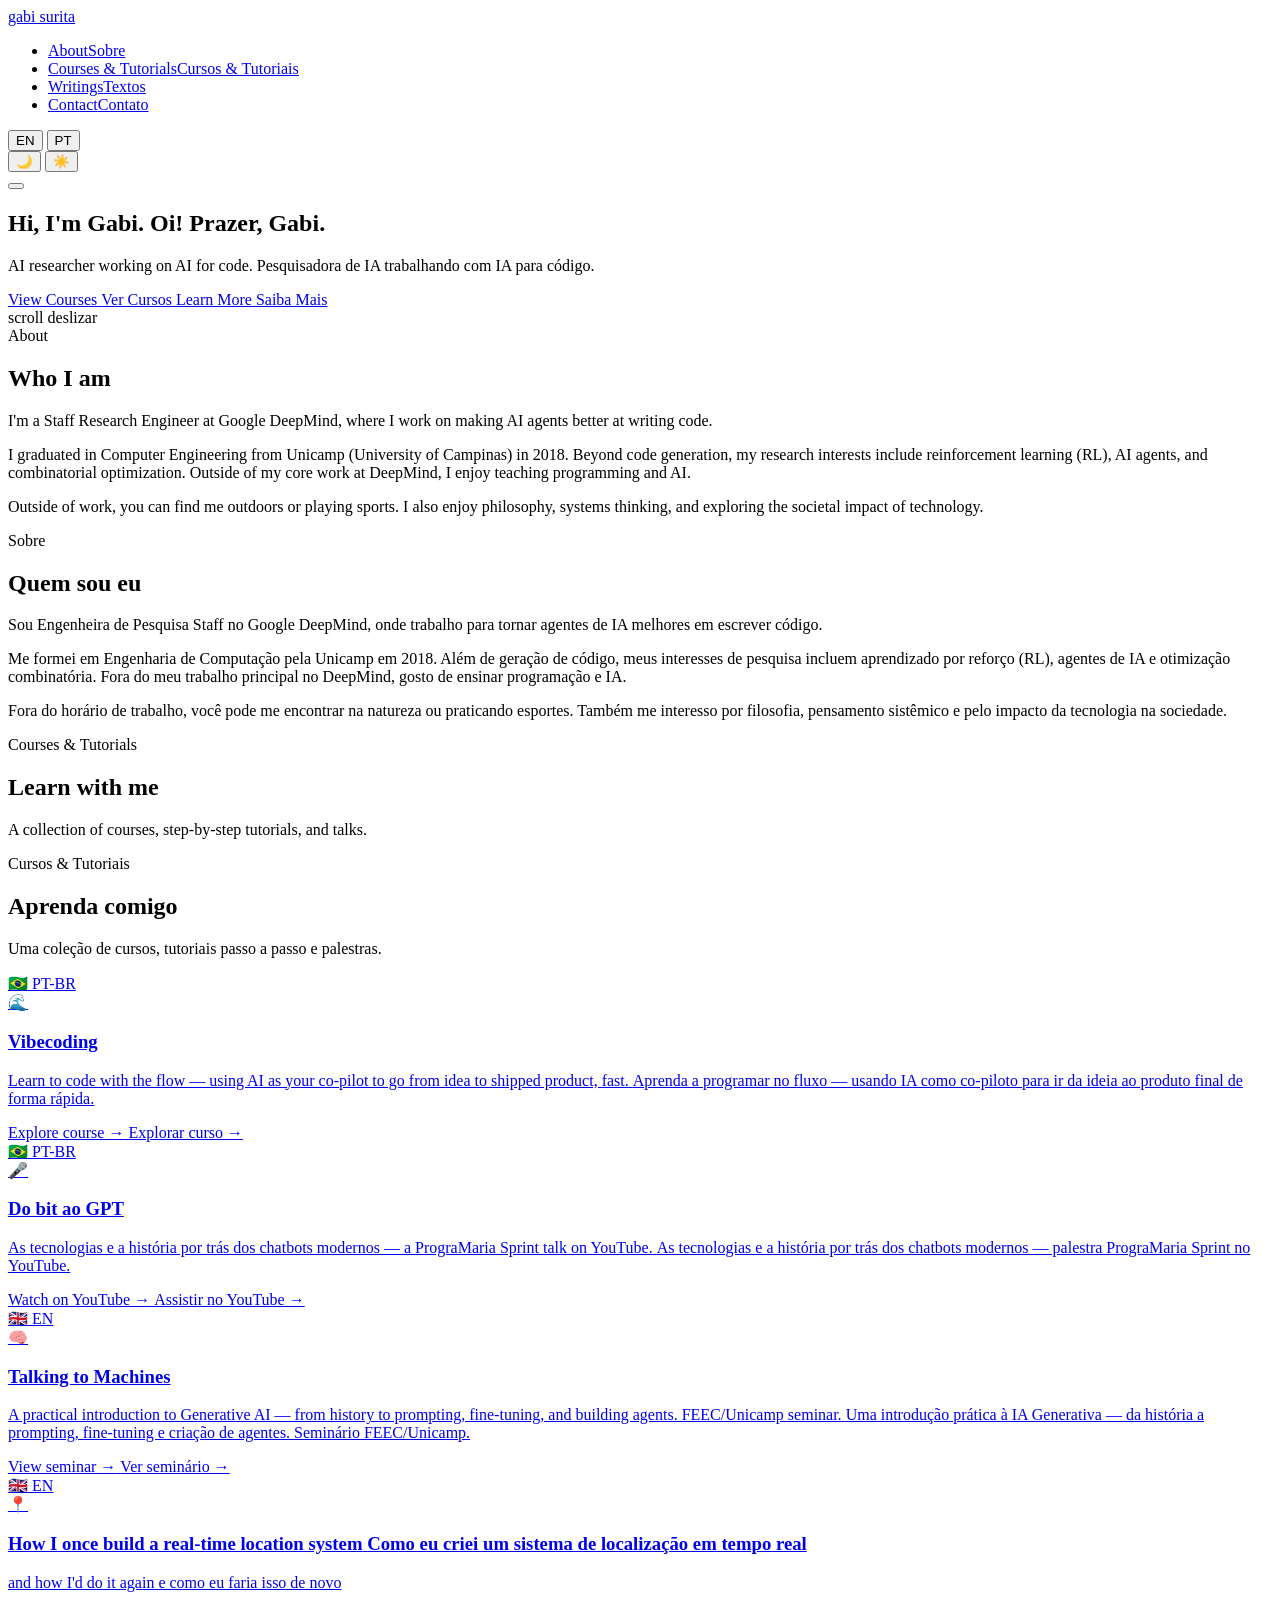
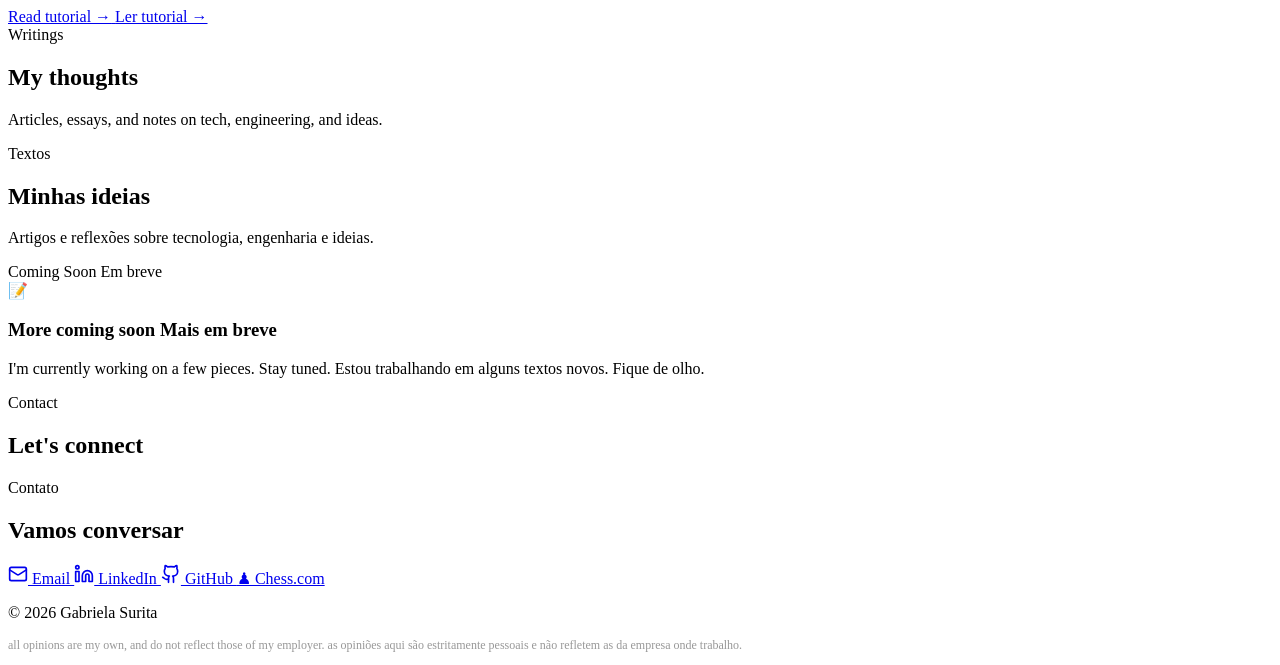
==== index.html @ 61b85360 "Update profile and website presentation" ====
<!DOCTYPE html>
<html lang="en-uk">

<head>
  <meta charset="UTF-8" />
  <meta name="viewport" content="width=device-width, initial-scale=1.0" />
  <title>Gabi Surita</title>
  <meta name="description"
    content="Gabriela Surita — AI researcher working on code generation and intelligent agents." />
  <link rel="preconnect" href="https://fonts.googleapis.com" />
  <link rel="preconnect" href="https://fonts.gstatic.com" crossorigin />
  <link
    href="https://fonts.googleapis.com/css2?family=Inter:wght@300;400;500;600;700&family=Outfit:wght@300;400;600;700;900&display=swap"
    rel="stylesheet" />
  <link rel="stylesheet" href="assets/style.css" />
</head>

<body>

  <!-- NAV -->
  <nav class="nav" id="nav">
    <div class="nav-inner">
      <a href="/" class="nav-logo">gabi surita</a>
      <ul class="nav-links" id="nav-links">
        <li><a href="#about"><span lang="en-uk">About</span><span lang="pt-br">Sobre</span></a></li>
        <li><a href="#courses"><span lang="en-uk">Courses & Tutorials</span><span lang="pt-br">Cursos &
              Tutoriais</span></a></li>
        <li><a href="#writings"><span lang="en-uk">Writings</span><span lang="pt-br">Textos</span></a></li>
        <li><a href="#contact"><span lang="en-uk">Contact</span><span lang="pt-br">Contato</span></a></li>
      </ul>
      <div class="nav-actions">
        <div class="toggle-group" id="lang-toggle-group">
          <button class="toggle-btn active" data-lang="en-uk" aria-label="English version">EN</button>
          <button class="toggle-btn" data-lang="pt-br" aria-label="Versão em Português">PT</button>
        </div>
        <div class="toggle-group" id="theme-toggle-group">
          <button class="toggle-btn" data-theme-btn="dark"
            aria-label="Mudar para modo escuro / Switch to dark mode">🌙</button>
          <button class="toggle-btn" data-theme-btn="light"
            aria-label="Mudar para modo claro / Switch to light mode">☀️</button>
        </div>
      </div>
      <button class="nav-toggle" id="nav-toggle" aria-label="Toggle menu">
        <span></span><span></span><span></span>
      </button>
    </div>
  </nav>

  <!-- HERO -->
  <section class="hero" id="hero">
    <div class="hero-bg"></div>
    <div class="hero-content">
      <h1 class="hero-title">
        <span lang="en-uk">Hi, I'm <span class="gradient-text">Gabi</span>.</span>
        <span lang="pt-br">Oi! Prazer, <span class="gradient-text">Gabi</span>.</span>
      </h1>
      <p class="hero-subtitle">
        <span lang="en-uk">AI researcher working on AI for code.</span>
        <span lang="pt-br">Pesquisadora de IA trabalhando com IA para código.</span>
      </p>
      <div class="hero-cta">
        <a href="#courses" class="btn btn-primary" id="hero-courses-btn">
          <span lang="en-uk">View Courses</span>
          <span lang="pt-br">Ver Cursos</span>
        </a>
        <a href="#about" class="btn btn-ghost" id="hero-about-btn">
          <span lang="en-uk">Learn More</span>
          <span lang="pt-br">Saiba Mais</span>
        </a>
      </div>
    </div>
    <div class="hero-scroll-hint">
      <span lang="en-uk">scroll</span>
      <span lang="pt-br">deslizar</span>
      <div class="scroll-line"></div>
    </div>
  </section>

  <!-- ABOUT -->
  <section class="section" id="about">
    <div class="container">
      <div lang="en-uk">
        <span class="section-label">About</span>
        <h2 class="section-title">Who I am</h2>
        <p class="section-body" style="margin-bottom: 1rem;">
          I'm a Staff Research Engineer at Google DeepMind, where I work on making AI agents better at writing code.
        </p>
        <p class="section-body" style="margin-bottom: 1rem;">
          I graduated in Computer Engineering from Unicamp (University of Campinas) in 2018. Beyond code generation,
          my research interests include reinforcement learning (RL), AI agents, and combinatorial optimization.
          Outside of my core work at DeepMind, I enjoy teaching programming and AI.
        </p>
        <p class="section-body">
          Outside of work, you can find me outdoors or playing sports. I also enjoy philosophy, systems thinking,
          and exploring the societal impact of technology.
        </p>
      </div>
      <div lang="pt-br">
        <span class="section-label">Sobre</span>
        <h2 class="section-title">Quem sou eu</h2>
        <p class="section-body" style="margin-bottom: 1rem;">
          Sou Engenheira de Pesquisa Staff no Google DeepMind, onde trabalho para tornar agentes de IA melhores em
          escrever código.
        </p>
        <p class="section-body" style="margin-bottom: 1rem;">
          Me formei em Engenharia de Computação pela Unicamp em 2018. Além de geração de código, meus interesses de
          pesquisa incluem aprendizado por reforço (RL), agentes de IA e otimização combinatória. Fora do meu trabalho
          principal no DeepMind, gosto de ensinar programação e IA.
        </p>
        <p class="section-body">
          Fora do horário de trabalho, você pode me encontrar na natureza ou praticando esportes. Também me interesso
          por filosofia, pensamento sistêmico e pelo impacto da tecnologia na sociedade.
        </p>
      </div>
    </div>
  </section>

  <!-- COURSES -->
  <section class="section section-alt" id="courses">
    <div class="container">
      <div lang="en-uk">
        <span class="section-label">Courses & Tutorials</span>
        <h2 class="section-title">Learn with me</h2>
        <p class="section-body">A collection of courses, step-by-step tutorials, and talks.</p>
      </div>
      <div lang="pt-br">
        <span class="section-label">Cursos & Tutoriais</span>
        <h2 class="section-title">Aprenda comigo</h2>
        <p class="section-body">Uma coleção de cursos, tutoriais passo a passo e palestras.</p>
      </div>

      <div class="course-grid">

        <!-- Vibecoding -->
        <a href="courses/vibecoding/" class="course-card" id="course-vibecoding">
          <div class="course-card-tag">🇧🇷 PT-BR</div>
          <div class="course-card-icon">🌊</div>
          <h3 class="course-card-title">Vibecoding</h3>
          <p class="course-card-desc">
            <span lang="en-uk">Learn to code with the flow — using AI as your co-pilot to go from idea to shipped
              product, fast.</span>
            <span lang="pt-br">Aprenda a programar no fluxo — usando IA como co-piloto para ir da ideia ao produto final
              de forma rápida.</span>
          </p>
          <span class="course-card-cta">
            <span lang="en-uk">Explore course →</span>
            <span lang="pt-br">Explorar curso →</span>
          </span>
        </a>

        <!-- PrograMaria Sprint talk -->
        <a href="https://www.youtube.com/watch?v=aiUDyA1ciVA" target="_blank" rel="noopener" class="course-card"
          id="course-progamaria-talk">
          <div class="course-card-tag">🇧🇷 PT-BR</div>
          <div class="course-card-icon">🎤</div>
          <h3 class="course-card-title">Do bit ao GPT</h3>
          <p class="course-card-desc">
            <span lang="en-uk">As tecnologias e a história por trás dos chatbots modernos — a PrograMaria Sprint talk on
              YouTube.</span>
            <span lang="pt-br">As tecnologias e a história por trás dos chatbots modernos — palestra PrograMaria Sprint
              no YouTube.</span>
          </p>
          <span class="course-card-cta">
            <span lang="en-uk">Watch on YouTube →</span>
            <span lang="pt-br">Assistir no YouTube →</span>
          </span>
        </a>

        <!-- FEEC/Unicamp seminar -->
        <a href="https://feec-seminar-comp-eng.github.io/seminars/seminars-1-2024/6/" target="_blank" rel="noopener"
          class="course-card" id="course-feec-talk">
          <div class="course-card-tag">🇬🇧 EN</div>
          <div class="course-card-icon">🧠</div>
          <h3 class="course-card-title">Talking to Machines</h3>
          <p class="course-card-desc">
            <span lang="en-uk">A practical introduction to Generative AI — from history to prompting, fine-tuning, and
              building agents. FEEC/Unicamp seminar.</span>
            <span lang="pt-br">Uma introdução prática à IA Generativa — da história a prompting, fine-tuning e criação
              de agentes. Seminário FEEC/Unicamp.</span>
          </p>
          <span class="course-card-cta">
            <span lang="en-uk">View seminar →</span>
            <span lang="pt-br">Ver seminário →</span>
          </span>
        </a>

        <!-- Position Tracking -->
        <a href="courses/position-tracking/" class="course-card" id="/position-tracking">
          <div class="course-card-tag">🇬🇧 EN</div>
          <div class="course-card-icon">📍</div>
          <h3 class="course-card-title">
            <span lang="en-uk">How I once build a real-time location system</span>
            <span lang="pt-br">Como eu criei um sistema de localização em tempo real</span>
          </h3>
          <p class="course-card-desc">
            <span lang="en-uk">and how I'd do it again</span>
            <span lang="pt-br">e como eu faria isso de novo</span>
          </p>
          <span class="course-card-cta">
            <span lang="en-uk">Read tutorial →</span>
            <span lang="pt-br">Ler tutorial →</span>
          </span>
        </a>

      </div>
    </div>
  </section>

  <!-- WRITINGS -->
  <section class="section" id="writings">
    <div class="container">
      <div lang="en-uk">
        <span class="section-label">Writings</span>
        <h2 class="section-title">My thoughts</h2>
        <p class="section-body">Articles, essays, and notes on tech, engineering, and ideas.</p>
      </div>
      <div lang="pt-br">
        <span class="section-label">Textos</span>
        <h2 class="section-title">Minhas ideias</h2>
        <p class="section-body">Artigos e reflexões sobre tecnologia, engenharia e ideias.</p>
      </div>

      <div class="course-grid">

        <!-- Placeholder card -->
        <div class="course-card course-card-coming" id="writing-coming-1">
          <div class="course-card-tag course-card-tag-soon">
            <span lang="en-uk">Coming Soon</span>
            <span lang="pt-br">Em breve</span>
          </div>
          <div class="course-card-icon">📝</div>
          <h3 class="course-card-title">
            <span lang="en-uk">More coming soon</span>
            <span lang="pt-br">Mais em breve</span>
          </h3>
          <p class="course-card-desc">
            <span lang="en-uk">I'm currently working on a few pieces. Stay tuned.</span>
            <span lang="pt-br">Estou trabalhando em alguns textos novos. Fique de olho.</span>
          </p>
        </div>

      </div>
    </div>
  </section>

  <!-- CONTACT -->
  <section class="section section-alt" id="contact">
    <div class="container contact-inner">
      <div lang="en-uk">
        <span class="section-label">Contact</span>
        <h2 class="section-title">Let's connect</h2>
      </div>
      <div lang="pt-br">
        <span class="section-label">Contato</span>
        <h2 class="section-title">Vamos conversar</h2>
      </div>
      <div class="contact-links">
        <a href="mailto:gabsurita@gmail.com" class="contact-link" id="contact-email">
          <svg xmlns="http://www.w3.org/2000/svg" width="20" height="20" viewBox="0 0 24 24" fill="none"
            stroke="currentColor" stroke-width="2" stroke-linecap="round" stroke-linejoin="round">
            <rect x="2" y="4" width="20" height="16" rx="2" />
            <path d="m22 7-8.97 5.7a1.94 1.94 0 0 1-2.06 0L2 7" />
          </svg>
          Email
        </a>
        <a href="https://br.linkedin.com/in/gabriela-surita" target="_blank" rel="noopener" class="contact-link"
          id="contact-linkedin">
          <svg xmlns="http://www.w3.org/2000/svg" width="20" height="20" viewBox="0 0 24 24" fill="none"
            stroke="currentColor" stroke-width="2" stroke-linecap="round" stroke-linejoin="round">
            <path d="M16 8a6 6 0 0 1 6 6v7h-4v-7a2 2 0 0 0-2-2 2 2 0 0 0-2 2v7h-4v-7a6 6 0 0 1 6-6z" />
            <rect x="2" y="9" width="4" height="12" />
            <circle cx="4" cy="4" r="2" />
          </svg>
          LinkedIn
        </a>
        <a href="https://github.com/gabisurita" target="_blank" rel="noopener" class="contact-link" id="contact-github">
          <svg xmlns="http://www.w3.org/2000/svg" width="20" height="20" viewBox="0 0 24 24" fill="none"
            stroke="currentColor" stroke-width="2" stroke-linecap="round" stroke-linejoin="round">
            <path
              d="M15 22v-4a4.8 4.8 0 0 0-1-3.5c3 0 6-2 6-5.5.08-1.25-.27-2.48-1-3.5.28-1.15.28-2.35 0-3.5 0 0-1 0-3 1.5-2.64-.5-5.36-.5-8 0C6 2 5 2 5 2c-.3 1.15-.3 2.35 0 3.5A5.403 5.403 0 0 0 4 9c0 3.5 3 5.5 6 5.5-.39.49-.68 1.05-.85 1.65-.17.6-.22 1.23-.15 1.85v4" />
            <path d="M9 18c-4.51 2-5-2-7-2" />
          </svg>
          GitHub
        </a>
        <a href="https://www.chess.com/member/gabsurita" target="_blank" rel="noopener" class="contact-link"
          id="contact-chess">
          ♟ Chess.com
        </a>
      </div>
    </div>
  </section>

  <!-- FOOTER -->
  <footer class="footer">
    <p>© 2026 Gabriela Surita</p>
    <p style="font-size: 0.75rem; opacity: 0.4; margin-top: 0.35rem;">
      <span lang="en-uk">all opinions are my own, and do not reflect those of my employer.</span>
      <span lang="pt-br">as opiniões aqui são estritamente pessoais e não refletem as da empresa onde trabalho.</span>
    </p>
  </footer>

  <script src="assets/main.js"></script>
</body>

</html>
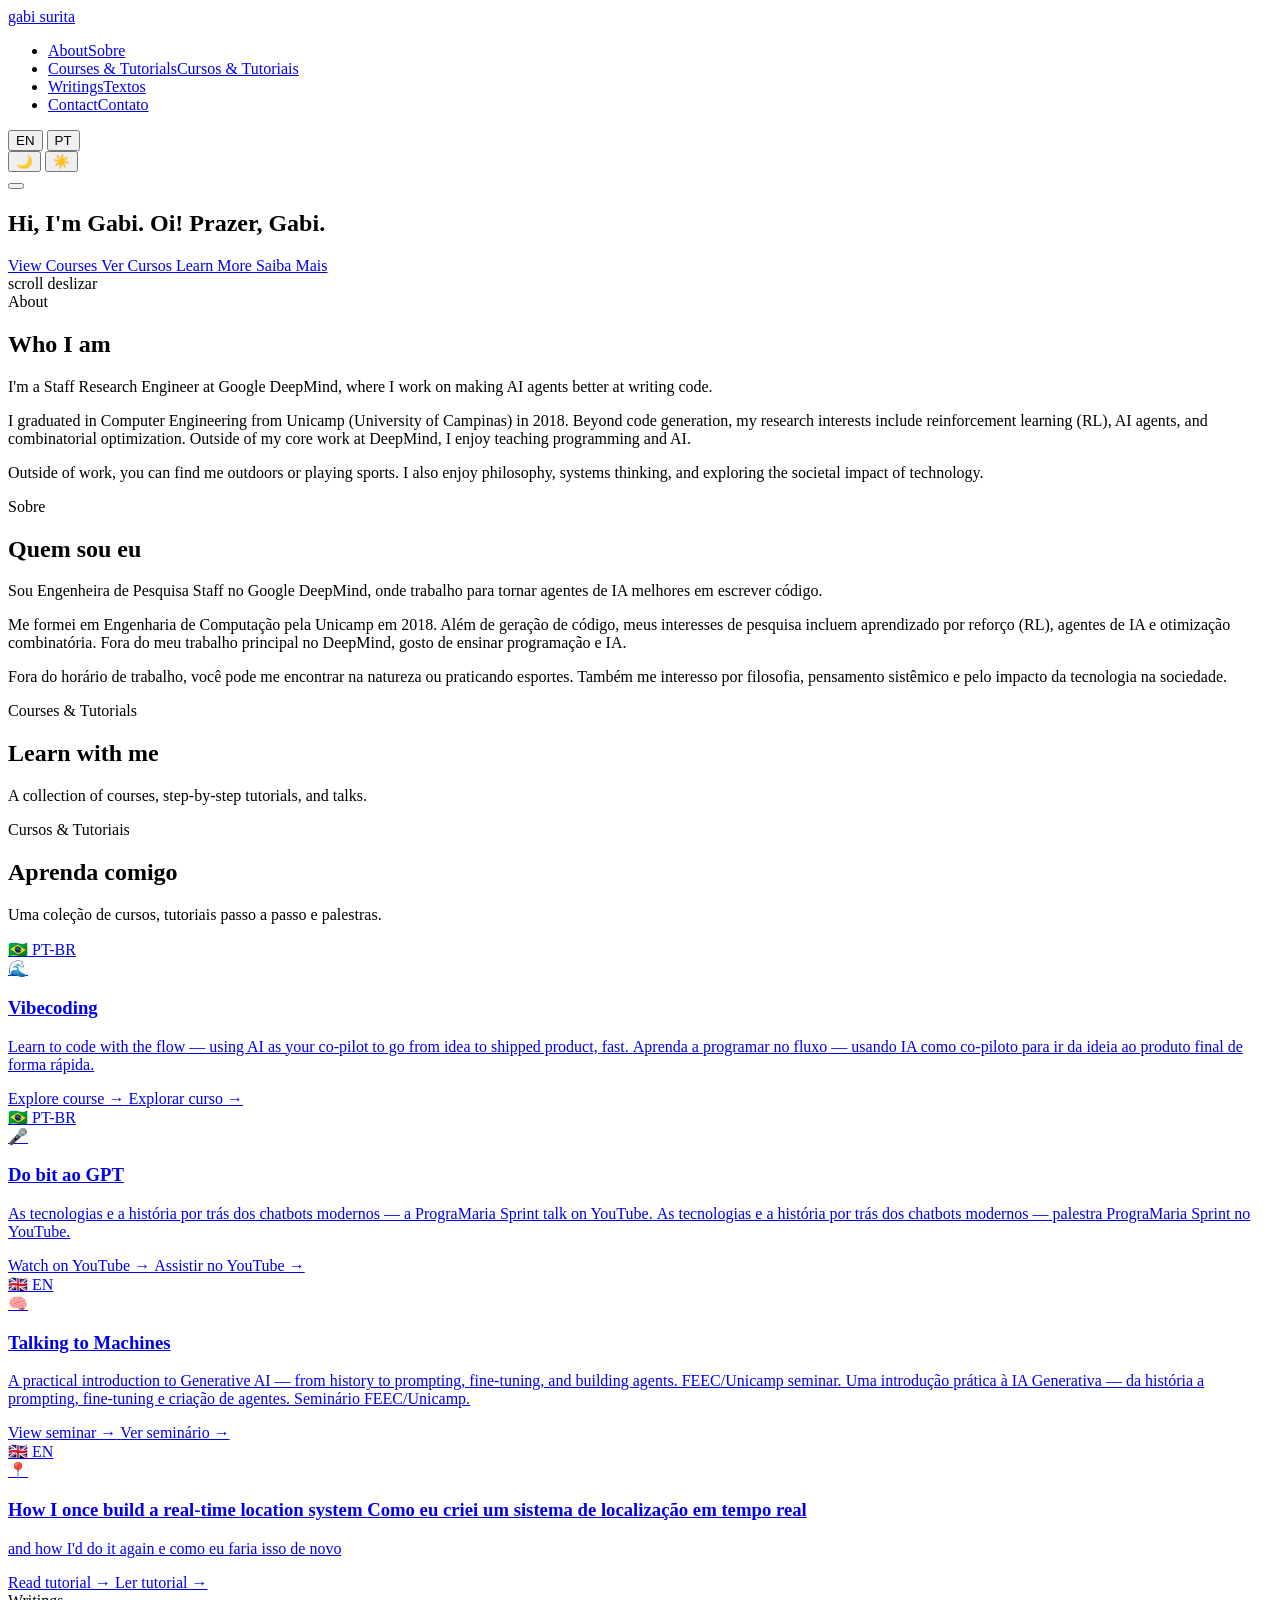
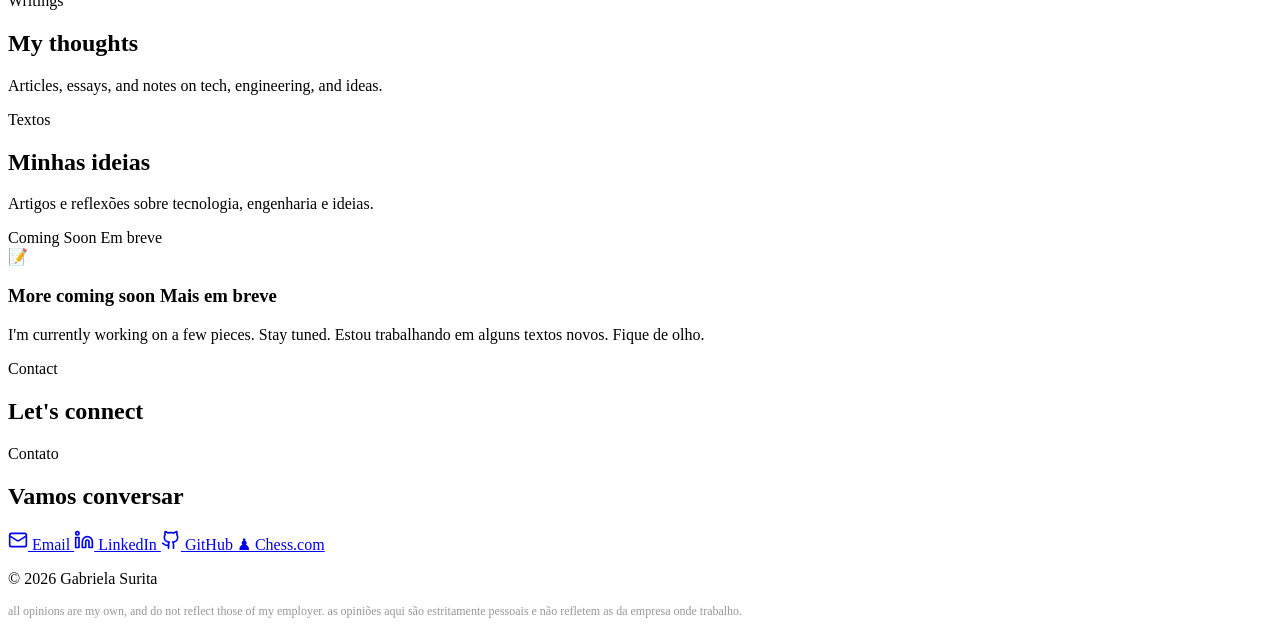
==== commit 4ecd58b2: "Remove hero subtitle" ====
--- a/index.html
+++ b/index.html
@@ -54,10 +54,6 @@
         <span lang="en-uk">Hi, I'm <span class="gradient-text">Gabi</span>.</span>
         <span lang="pt-br">Oi! Prazer, <span class="gradient-text">Gabi</span>.</span>
       </h1>
-      <p class="hero-subtitle">
-        <span lang="en-uk">AI researcher working on AI for code.</span>
-        <span lang="pt-br">Pesquisadora de IA trabalhando com IA para código.</span>
-      </p>
       <div class="hero-cta">
         <a href="#courses" class="btn btn-primary" id="hero-courses-btn">
           <span lang="en-uk">View Courses</span>
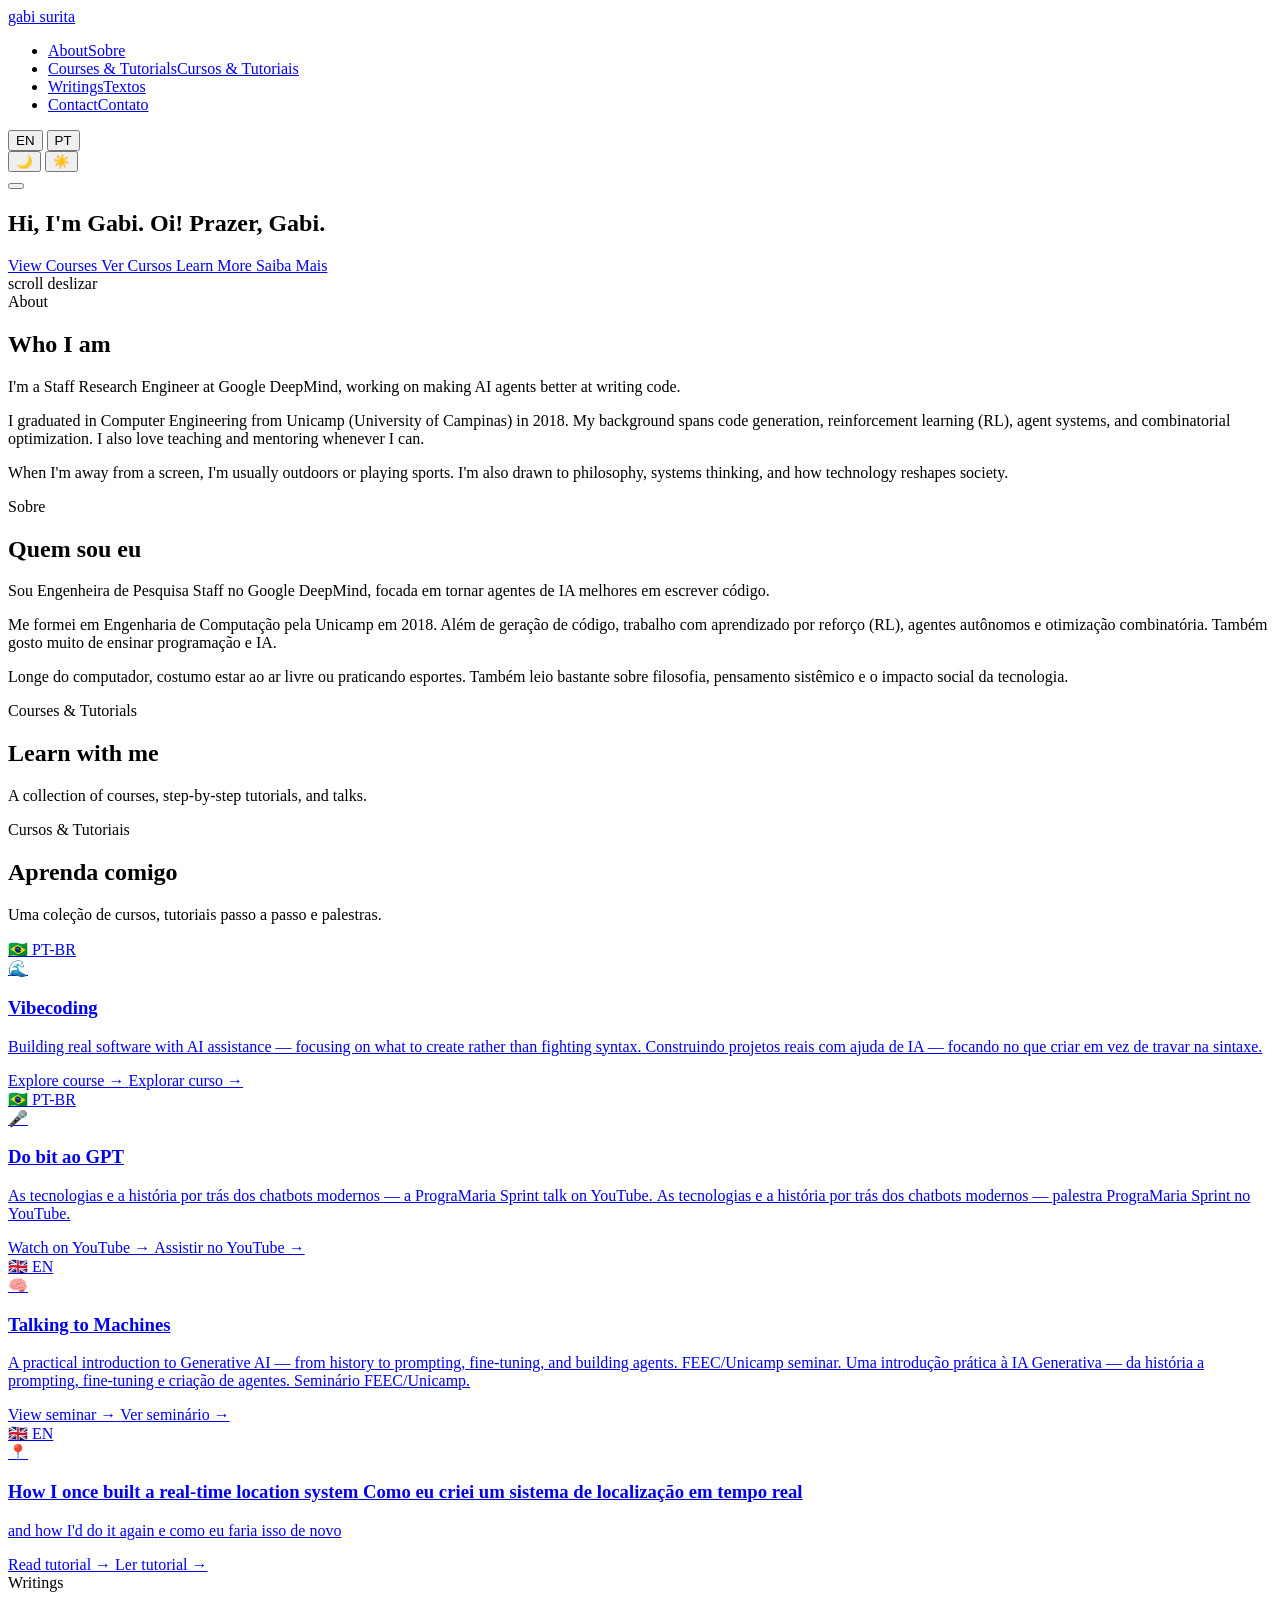
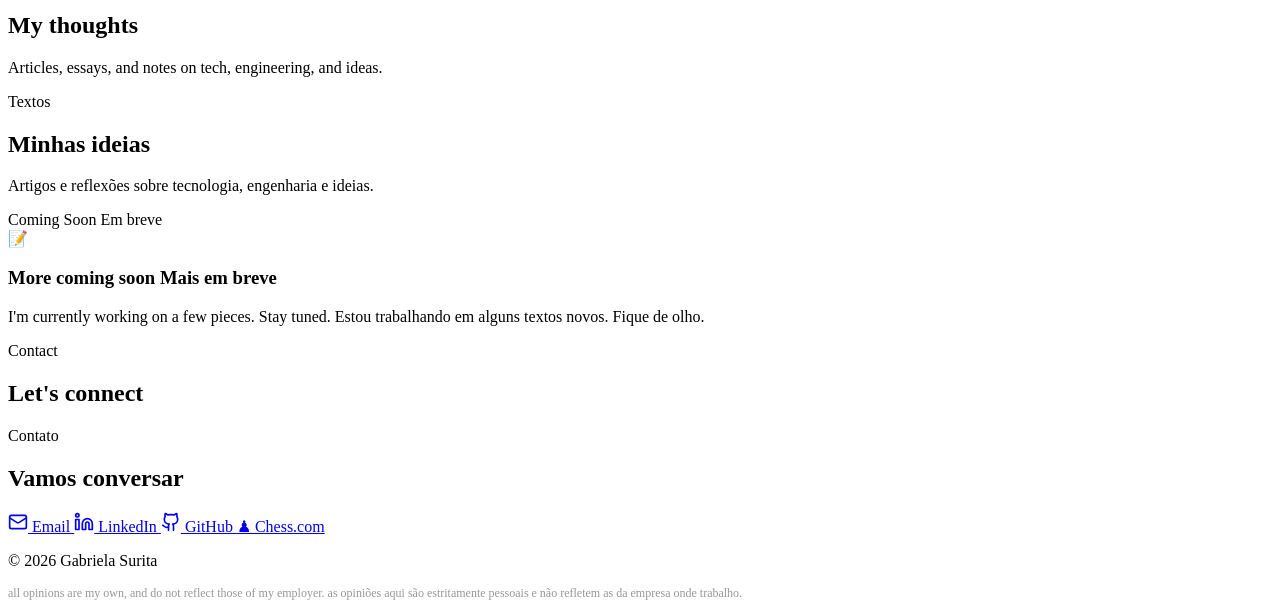
==== commit 18c17219: "misc" ====
--- a/index.html
+++ b/index.html
@@ -79,33 +79,31 @@
         <span class="section-label">About</span>
         <h2 class="section-title">Who I am</h2>
         <p class="section-body" style="margin-bottom: 1rem;">
-          I'm a Staff Research Engineer at Google DeepMind, where I work on making AI agents better at writing code.
-        </p>
-        <p class="section-body" style="margin-bottom: 1rem;">
-          I graduated in Computer Engineering from Unicamp (University of Campinas) in 2018. Beyond code generation,
-          my research interests include reinforcement learning (RL), AI agents, and combinatorial optimization.
-          Outside of my core work at DeepMind, I enjoy teaching programming and AI.
+          I'm a Staff Research Engineer at Google DeepMind, working on making AI agents better at writing code.
+        </p>
+        <p class="section-body" style="margin-bottom: 1rem;">
+          I graduated in Computer Engineering from Unicamp (University of Campinas) in 2018. My background spans code generation,
+          reinforcement learning (RL), agent systems, and combinatorial optimization. I also love teaching and mentoring whenever I can.
         </p>
         <p class="section-body">
-          Outside of work, you can find me outdoors or playing sports. I also enjoy philosophy, systems thinking,
-          and exploring the societal impact of technology.
+          When I'm away from a screen, I'm usually outdoors or playing sports. I'm also drawn to philosophy, systems thinking,
+          and how technology reshapes society.
         </p>
       </div>
       <div lang="pt-br">
         <span class="section-label">Sobre</span>
         <h2 class="section-title">Quem sou eu</h2>
         <p class="section-body" style="margin-bottom: 1rem;">
-          Sou Engenheira de Pesquisa Staff no Google DeepMind, onde trabalho para tornar agentes de IA melhores em
+          Sou Engenheira de Pesquisa Staff no Google DeepMind, focada em tornar agentes de IA melhores em
           escrever código.
         </p>
         <p class="section-body" style="margin-bottom: 1rem;">
-          Me formei em Engenharia de Computação pela Unicamp em 2018. Além de geração de código, meus interesses de
-          pesquisa incluem aprendizado por reforço (RL), agentes de IA e otimização combinatória. Fora do meu trabalho
-          principal no DeepMind, gosto de ensinar programação e IA.
+          Me formei em Engenharia de Computação pela Unicamp em 2018. Além de geração de código, trabalho com aprendizado
+          por reforço (RL), agentes autônomos e otimização combinatória. Também gosto muito de ensinar programação e IA.
         </p>
         <p class="section-body">
-          Fora do horário de trabalho, você pode me encontrar na natureza ou praticando esportes. Também me interesso
-          por filosofia, pensamento sistêmico e pelo impacto da tecnologia na sociedade.
+          Longe do computador, costumo estar ao ar livre ou praticando esportes. Também leio bastante sobre filosofia,
+          pensamento sistêmico e o impacto social da tecnologia.
         </p>
       </div>
     </div>
@@ -133,10 +131,8 @@
           <div class="course-card-icon">🌊</div>
           <h3 class="course-card-title">Vibecoding</h3>
           <p class="course-card-desc">
-            <span lang="en-uk">Learn to code with the flow — using AI as your co-pilot to go from idea to shipped
-              product, fast.</span>
-            <span lang="pt-br">Aprenda a programar no fluxo — usando IA como co-piloto para ir da ideia ao produto final
-              de forma rápida.</span>
+            <span lang="en-uk">Building real software with AI assistance — focusing on what to create rather than fighting syntax.</span>
+            <span lang="pt-br">Construindo projetos reais com ajuda de IA — focando no que criar em vez de travar na sintaxe.</span>
           </p>
           <span class="course-card-cta">
             <span lang="en-uk">Explore course →</span>
@@ -185,7 +181,7 @@
           <div class="course-card-tag">🇬🇧 EN</div>
           <div class="course-card-icon">📍</div>
           <h3 class="course-card-title">
-            <span lang="en-uk">How I once build a real-time location system</span>
+            <span lang="en-uk">How I once built a real-time location system</span>
             <span lang="pt-br">Como eu criei um sistema de localização em tempo real</span>
           </h3>
           <p class="course-card-desc">
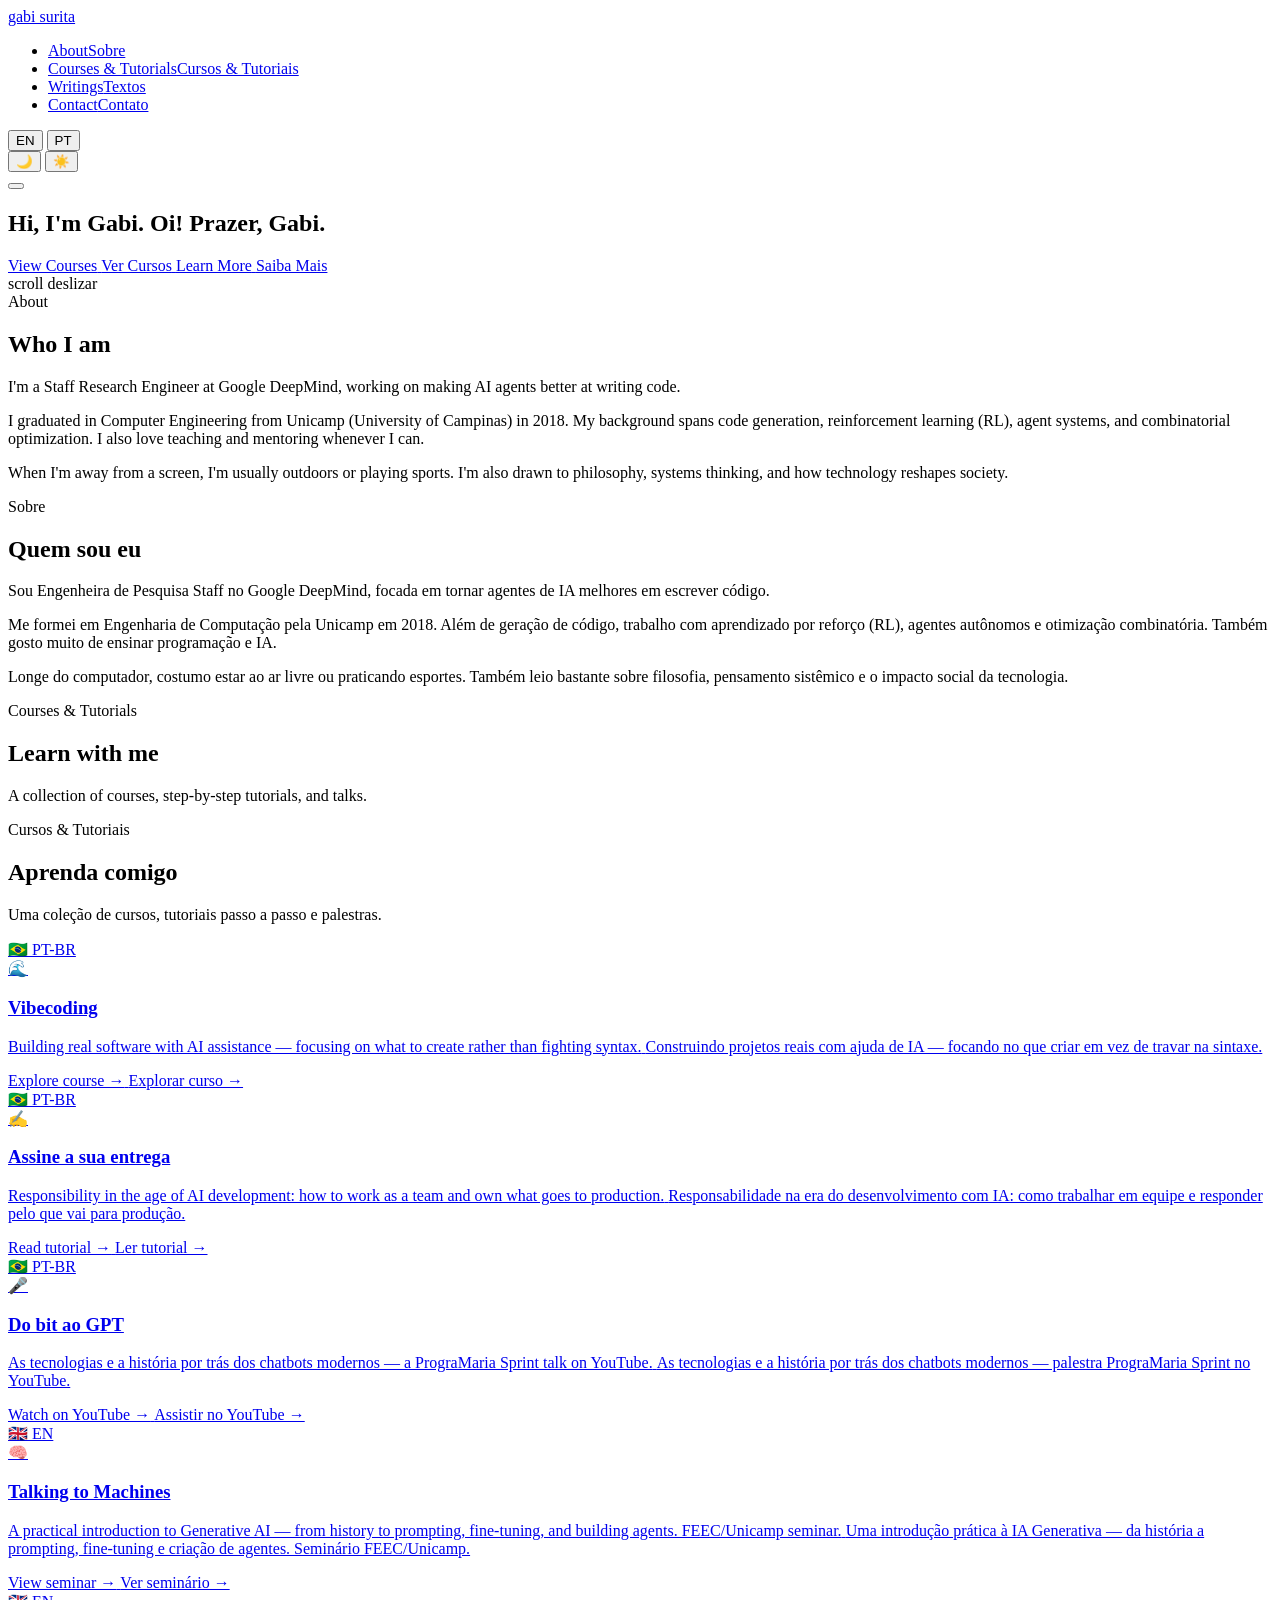
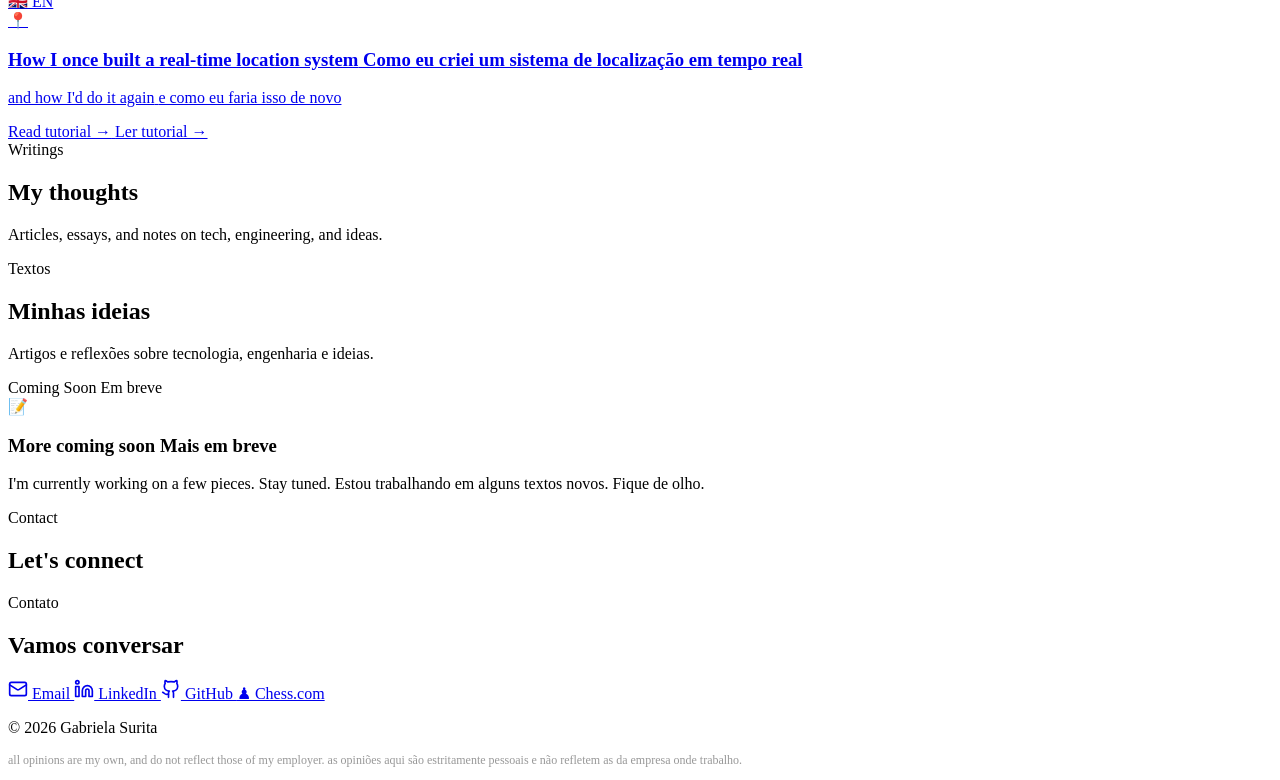
==== commit f0e3a3d7: "Add tutorial: Assine a sua entrega (courses/responsabilidade)" ====
--- a/index.html
+++ b/index.html
@@ -140,6 +140,23 @@
           </span>
         </a>
 
+        <!-- Assine a sua entrega -->
+        <a href="courses/responsabilidade/" class="course-card" id="course-responsabilidade">
+          <div class="course-card-tag">🇧🇷 PT-BR</div>
+          <div class="course-card-icon">✍️</div>
+          <h3 class="course-card-title">Assine a sua entrega</h3>
+          <p class="course-card-desc">
+            <span lang="en-uk">Responsibility in the age of AI development: how to work as a team and own what goes to
+              production.</span>
+            <span lang="pt-br">Responsabilidade na era do desenvolvimento com IA: como trabalhar em equipe e responder
+              pelo que vai para produção.</span>
+          </p>
+          <span class="course-card-cta">
+            <span lang="en-uk">Read tutorial →</span>
+            <span lang="pt-br">Ler tutorial →</span>
+          </span>
+        </a>
+
         <!-- PrograMaria Sprint talk -->
         <a href="https://www.youtube.com/watch?v=aiUDyA1ciVA" target="_blank" rel="noopener" class="course-card"
           id="course-progamaria-talk">
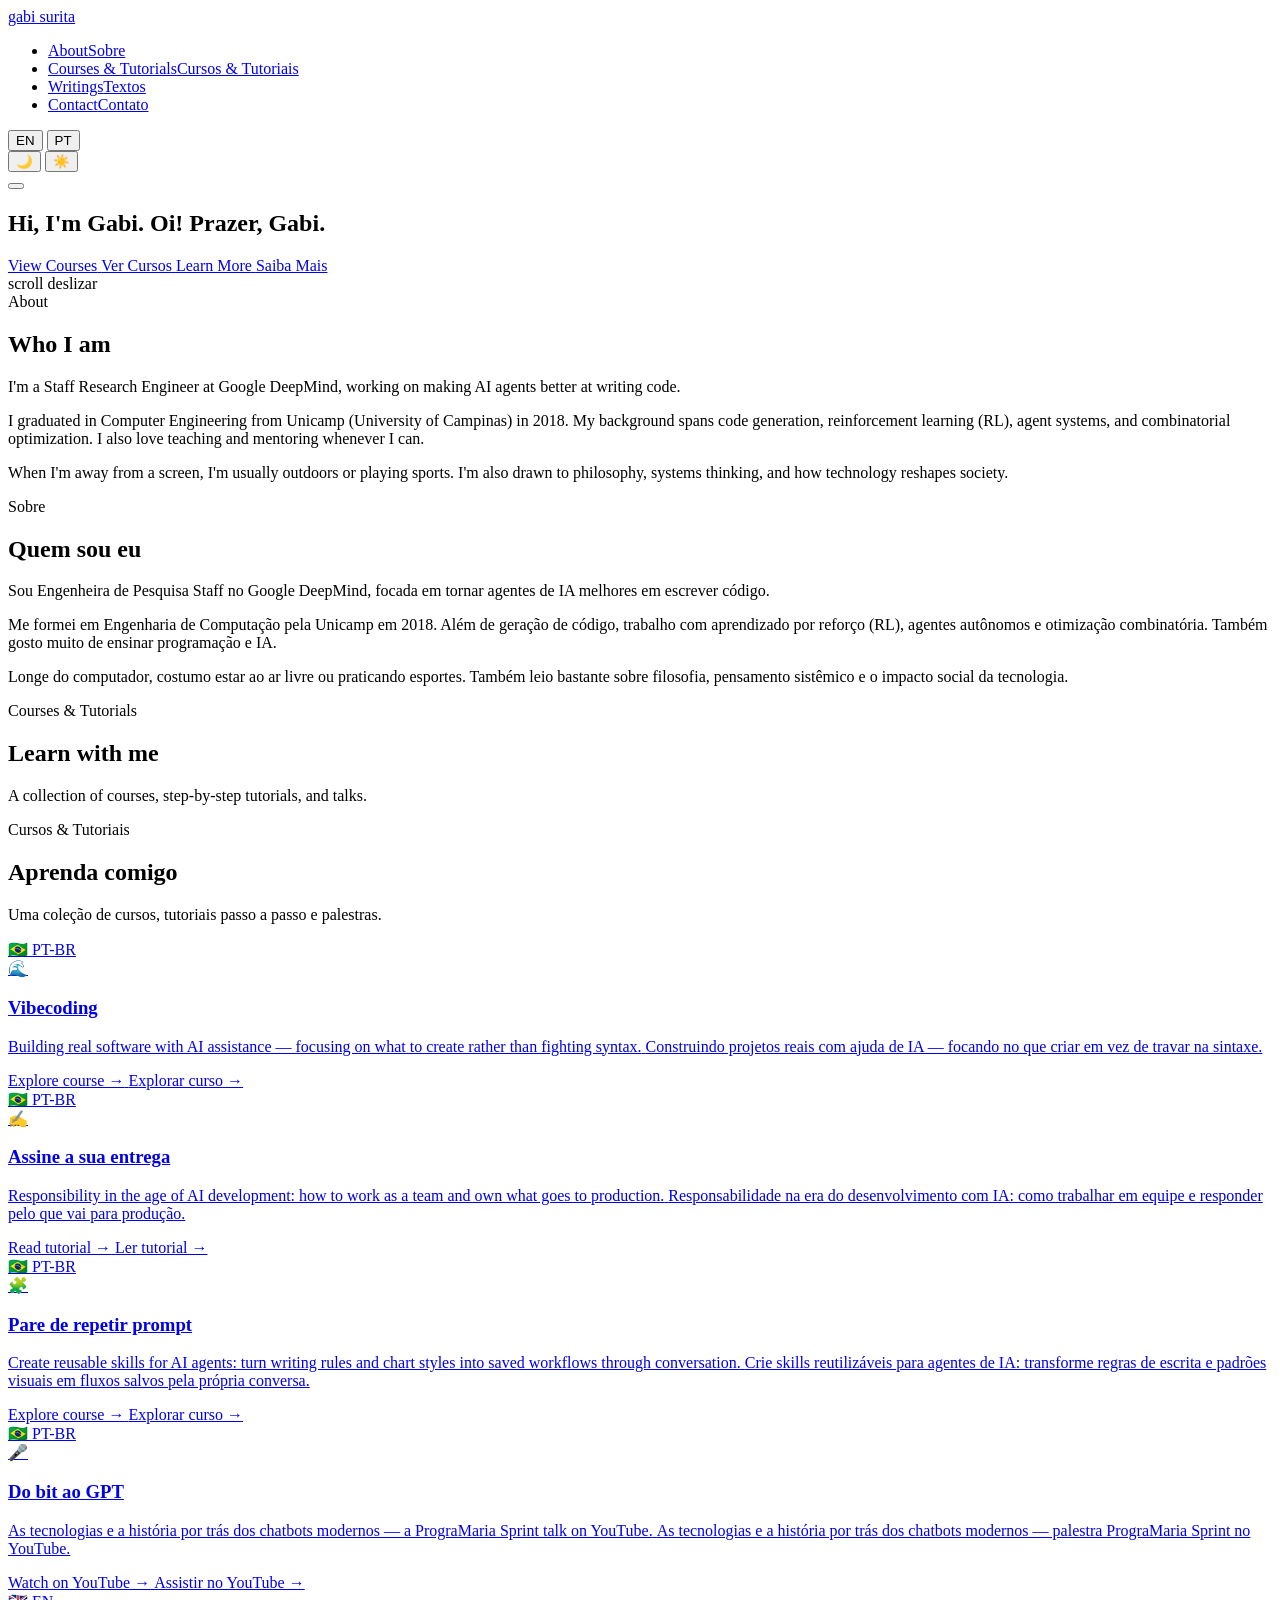
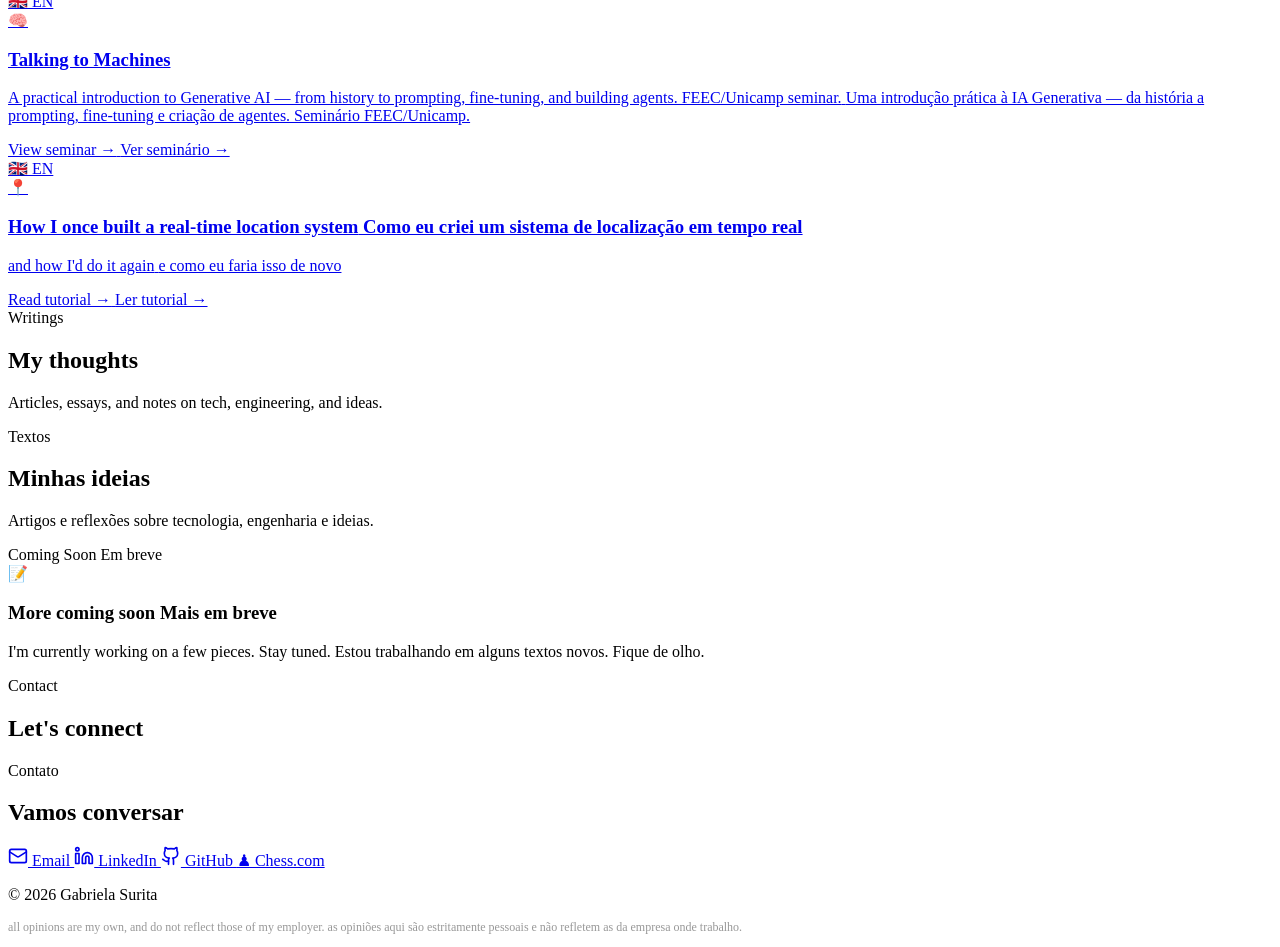
==== commit 575328c7: "Add tutorial: Pare de repetir prompt (courses/agent-skills)" ====
--- a/index.html
+++ b/index.html
@@ -141,7 +141,7 @@
         </a>
 
         <!-- Assine a sua entrega -->
-        <a href="courses/responsabilidade/" class="course-card" id="course-responsabilidade">
+        <a href="courses/sign-your-pull-request/" class="course-card" id="course-sign-your-pull-request">
           <div class="course-card-tag">🇧🇷 PT-BR</div>
           <div class="course-card-icon">✍️</div>
           <h3 class="course-card-title">Assine a sua entrega</h3>
@@ -154,6 +154,23 @@
           <span class="course-card-cta">
             <span lang="en-uk">Read tutorial →</span>
             <span lang="pt-br">Ler tutorial →</span>
+          </span>
+        </a>
+
+        <!-- Pare de repetir prompt -->
+        <a href="courses/agent-skills/" class="course-card" id="course-agent-skills">
+          <div class="course-card-tag">🇧🇷 PT-BR</div>
+          <div class="course-card-icon">🧩</div>
+          <h3 class="course-card-title">Pare de repetir prompt</h3>
+          <p class="course-card-desc">
+            <span lang="en-uk">Create reusable skills for AI agents: turn writing rules and chart styles into saved
+              workflows through conversation.</span>
+            <span lang="pt-br">Crie skills reutilizáveis para agentes de IA: transforme regras de escrita e padrões
+              visuais em fluxos salvos pela própria conversa.</span>
+          </p>
+          <span class="course-card-cta">
+            <span lang="en-uk">Explore course →</span>
+            <span lang="pt-br">Explorar curso →</span>
           </span>
         </a>
 
